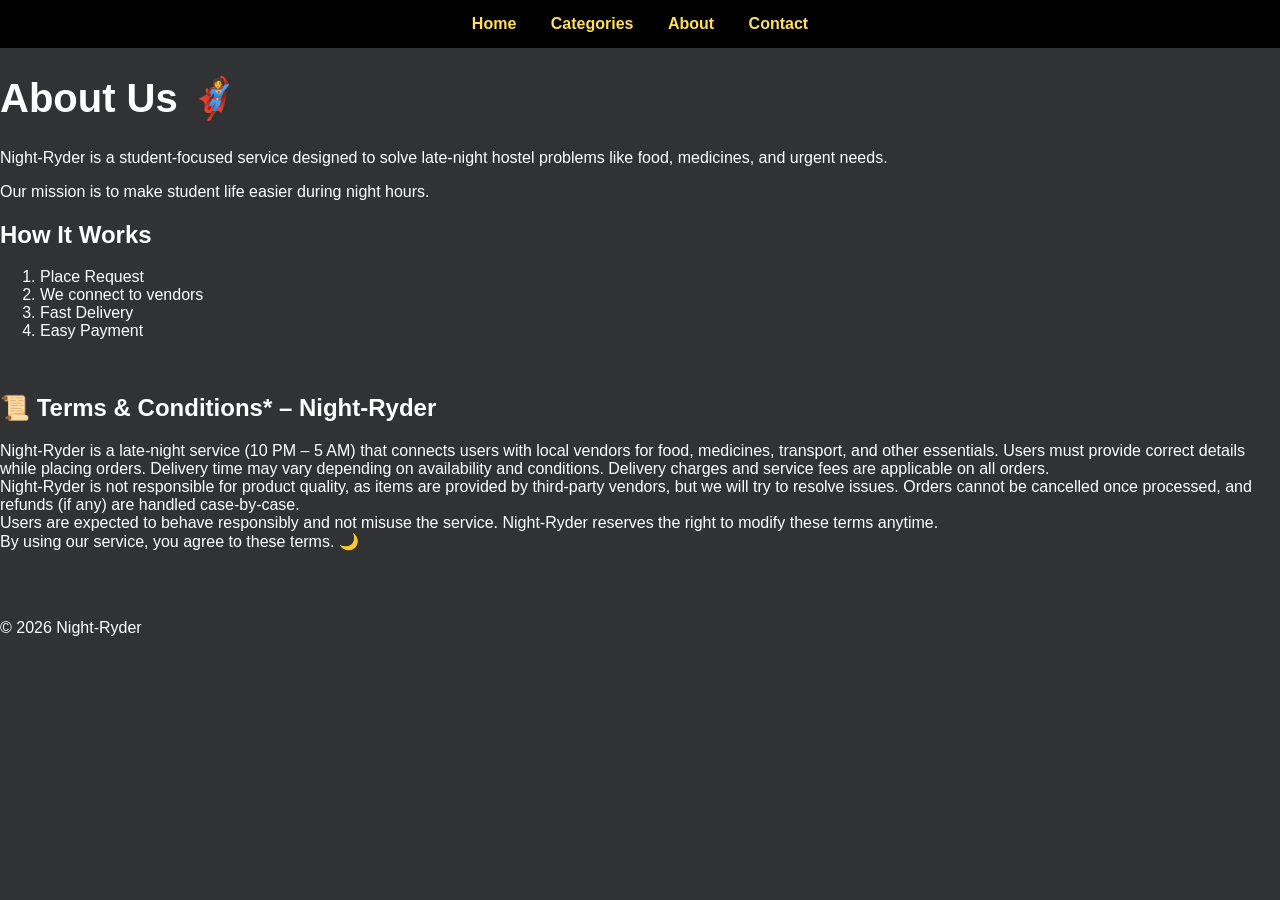
==== about.html @ 6fa59a1b "Add files via upload" ====
<!DOCTYPE html>
<head>
<title>Night-Ryder</title>
</head>
<body>
<link rel="stylesheet" href="ryder.css">
<nav>
<a href="index.html">Home</a>
<a href="categories.html">Categories</a>
<a href="about.html">About</a>
<a href="contact.html">Contact</a>
</nav>
<h1>About Us 🦸</h1>

<p>Night-Ryder is a student-focused service designed to solve late-night hostel problems like food, medicines, and urgent needs.</p>
<p>Our mission is to make student life easier during night hours.</p>

<h2>How It Works</h2>
<ol>
<li> Place Request</li>
<li>We connect to vendors</li>
<li>Fast Delivery</li>
<li>Easy Payment</li>
</ol>
<br>

<h2>📜 Terms & Conditions* – Night-Ryder</h2>

<p>Night-Ryder is a late-night service (10 PM – 5 AM) that connects users with local vendors for food, medicines, transport, and other essentials.
Users must provide correct details while placing orders. Delivery time may vary depending on availability and conditions. Delivery charges and service fees are applicable on all orders.<br>
Night-Ryder is not responsible for product quality, as items are provided by third-party vendors, but we will try to resolve issues. Orders cannot be cancelled once processed, and refunds (if any) are handled case-by-case.<br>
Users are expected to behave responsibly and not misuse the service. Night-Ryder reserves the right to modify these terms anytime.<br>
By using our service, you agree to these terms. 🌙</p>
<br>
<br>
<p>© 2026 Night-Ryder</p>

</body>
</html>
---- ryder.css ----
body {
  margin: 0;
  font-family: Arial, sans-serif;
  background-color: #303234;
  color: white;
}
nav {
  background: black;
  padding: 15px;
  text-align: center;
}
nav a {
  color: #FFDE59;
  margin: 0 15px;
  text-decoration: none;
  font-weight: bold;

}
 h1 {
  font-size: 40px;
}


.btn {
  background-color: black;
  color: white;
  padding: 10px 20px;
  border: none;
  border-radius: 8px;
  font-size: 16px;
}

.upload-box {
            background-color: black;
            border: 2px dashed #555;
            padding: 40px;
            text-align: center;
            border-radius: 12px;
            width: 300px; 
}
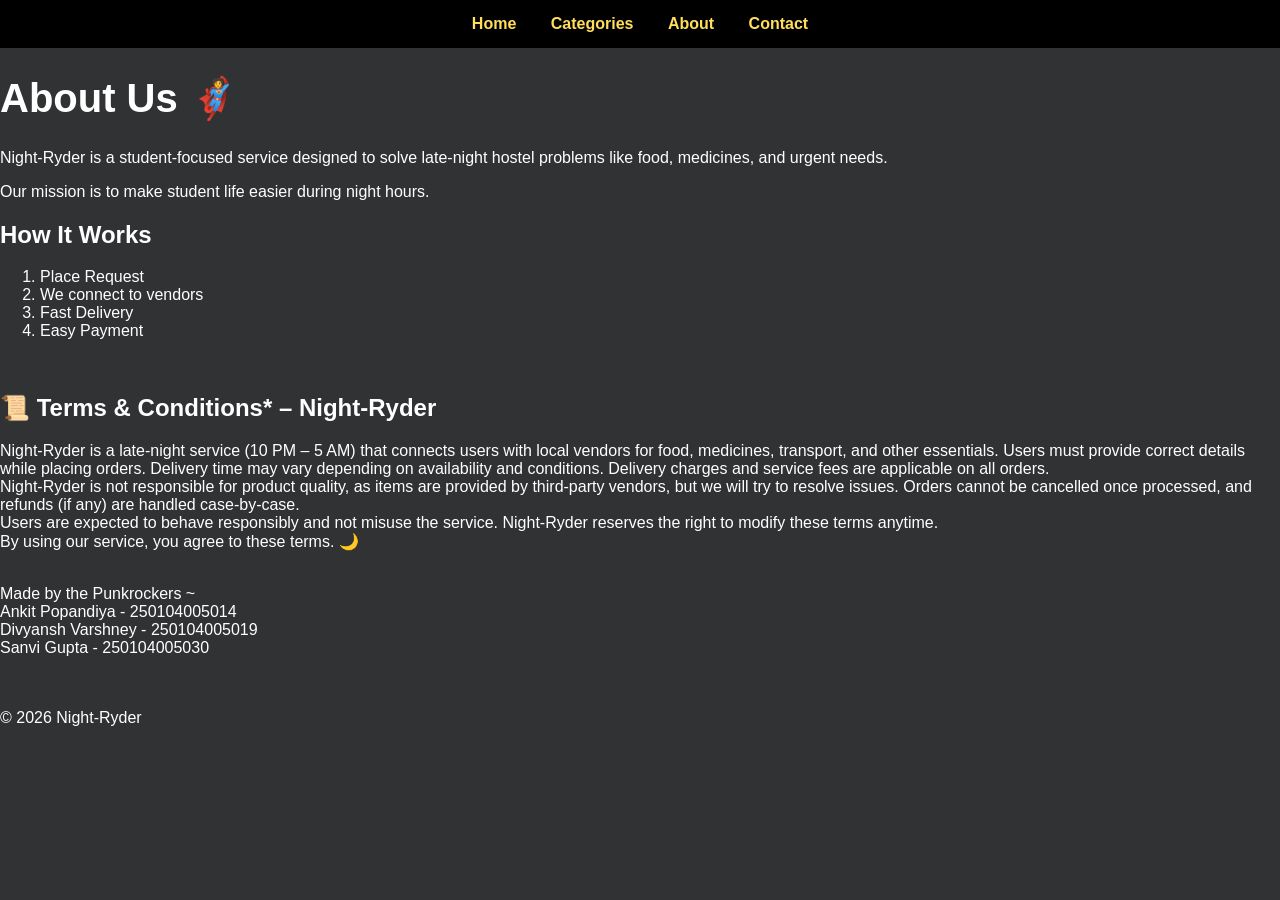
==== commit de90f2dc: "Update about.html" ====
--- a/about.html
+++ b/about.html
@@ -31,9 +31,14 @@
 Night-Ryder is not responsible for product quality, as items are provided by third-party vendors, but we will try to resolve issues. Orders cannot be cancelled once processed, and refunds (if any) are handled case-by-case.<br>
 Users are expected to behave responsibly and not misuse the service. Night-Ryder reserves the right to modify these terms anytime.<br>
 By using our service, you agree to these terms. 🌙</p>
+  <br>
+  Made by the Punkrockers ~<br>
+  Ankit Popandiya - 250104005014<br>
+  Divyansh Varshney - 250104005019<br>
+  Sanvi Gupta - 250104005030<br>
 <br>
 <br>
 <p>© 2026 Night-Ryder</p>
 
 </body>
-</html>+</html>
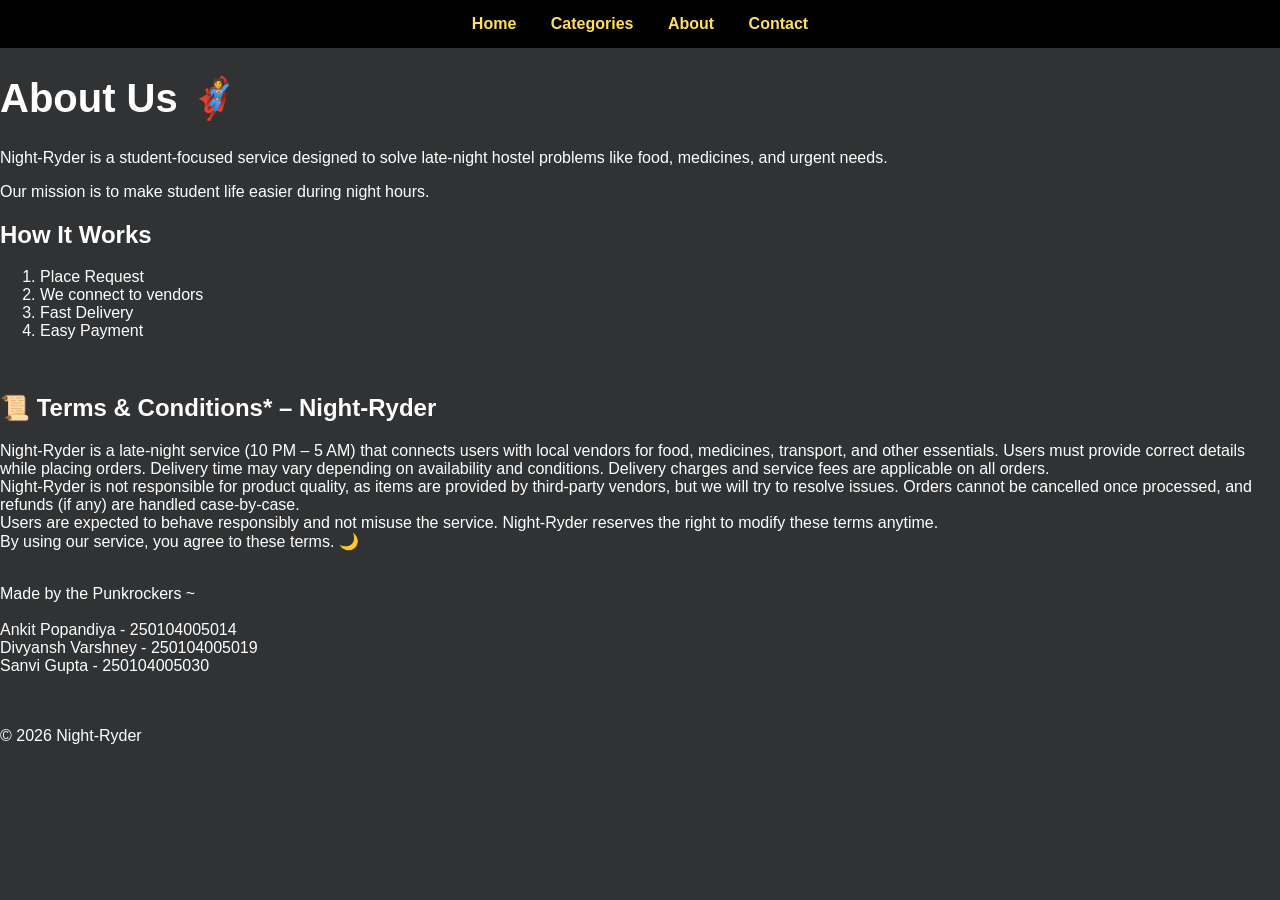
==== commit 3b4ce3f0: "Update about.html" ====
--- a/about.html
+++ b/about.html
@@ -32,7 +32,7 @@
 Users are expected to behave responsibly and not misuse the service. Night-Ryder reserves the right to modify these terms anytime.<br>
 By using our service, you agree to these terms. 🌙</p>
   <br>
-  Made by the Punkrockers ~<br>
+  Made by the Punkrockers ~<br><br>
   Ankit Popandiya - 250104005014<br>
   Divyansh Varshney - 250104005019<br>
   Sanvi Gupta - 250104005030<br>
